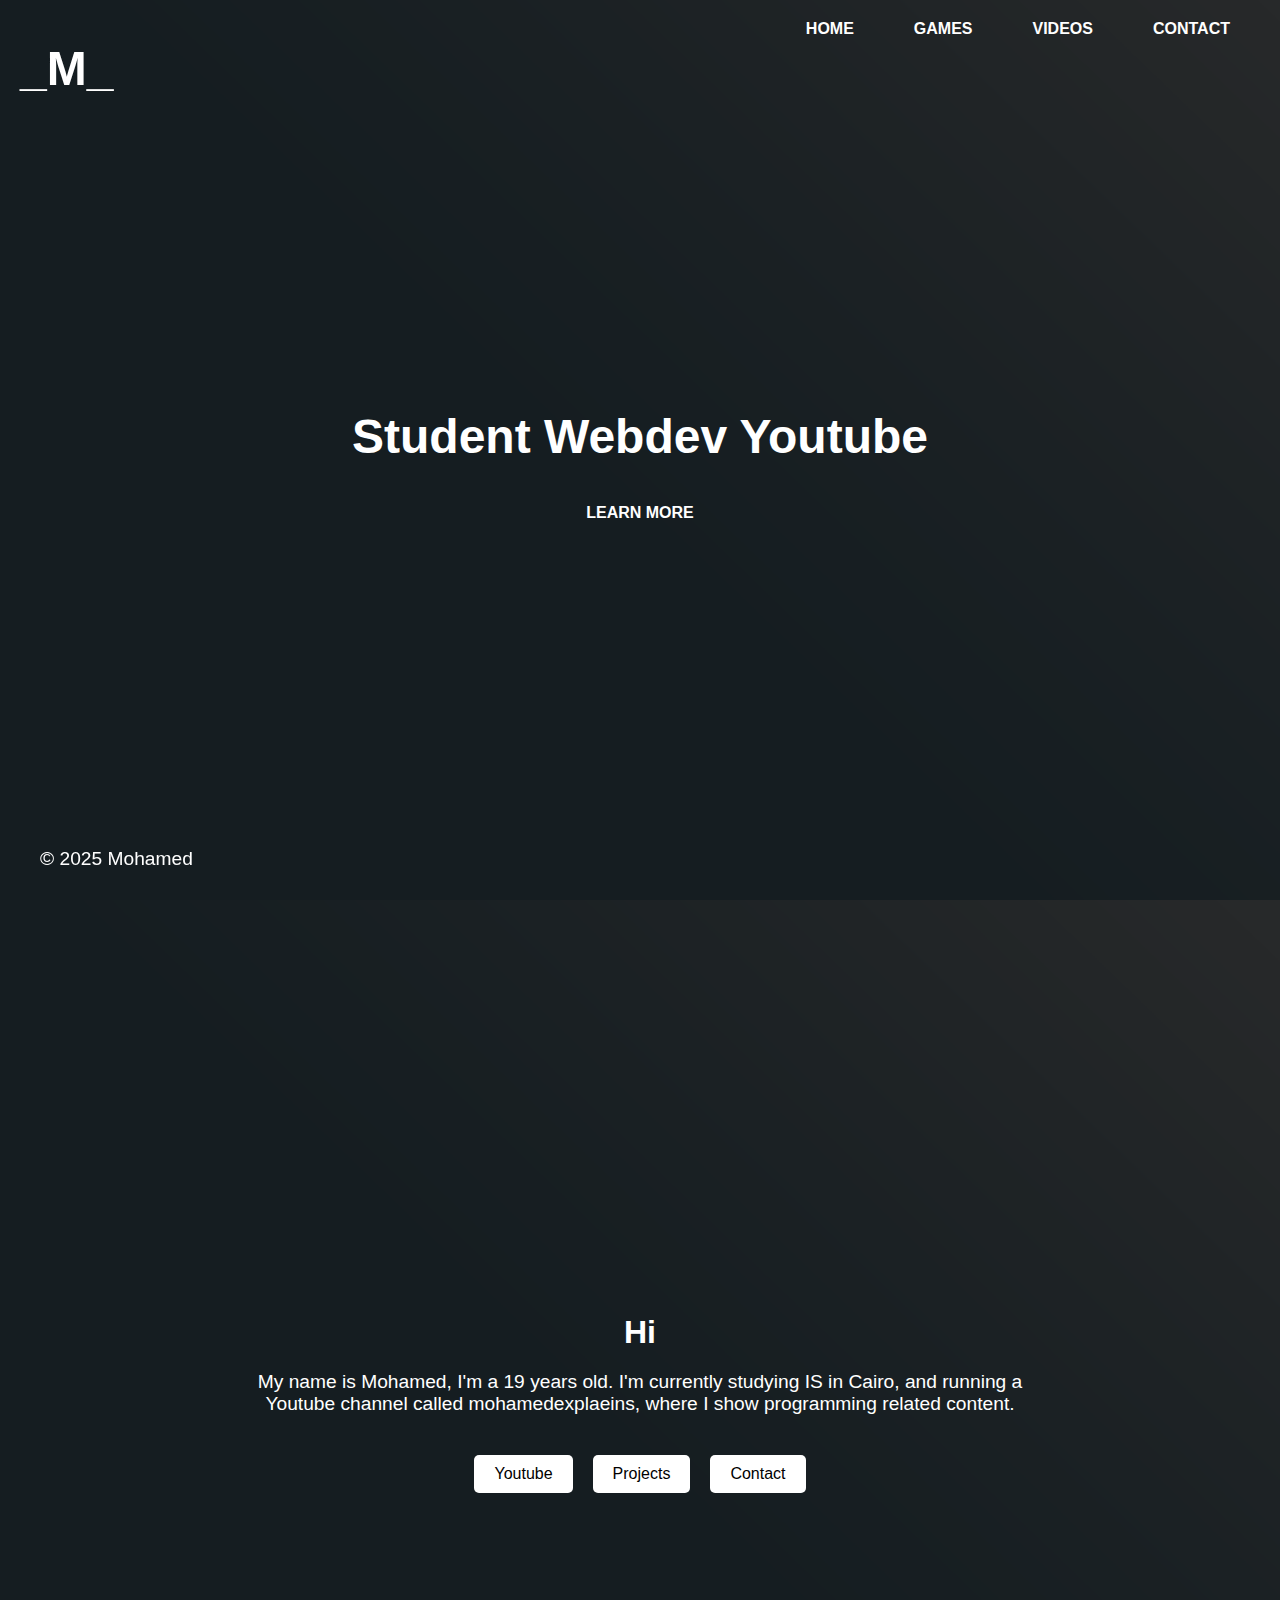
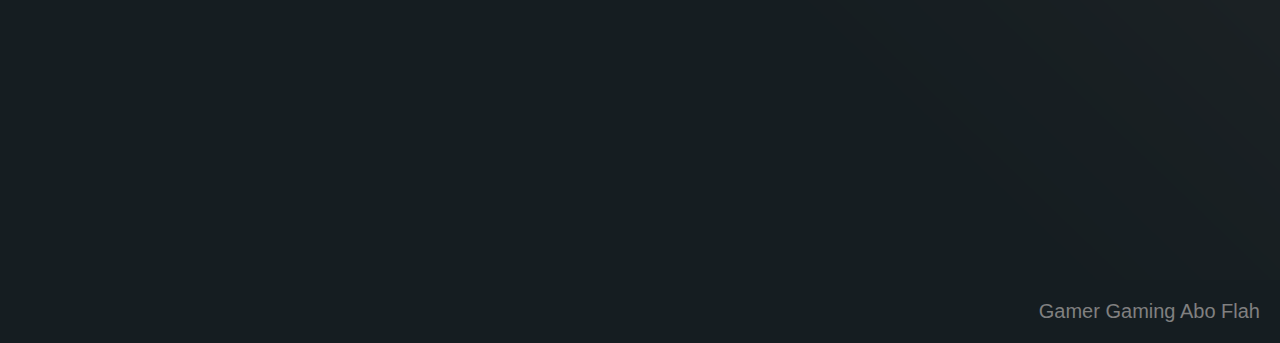
==== index.html @ 3506e312 "Add files via upload" ====
<!DOCTYPE html>
<html lang="en">
<head>
    <meta charset="UTF-8">
    <meta name="viewport" content="width=device-width, initial-scale=1.0">
    <title>Mohamed</title>
    <link rel="stylesheet" href="styles.css">
</head>
<body>
    <header>
        <nav>
            <ul>
                <li><a href="index.html">HOME</a></li>
                <li><a href="games.html">GAMES</a></li>
                <li><a href="videos.html">VIDEOS</a></li>
                <li><a href="contact.html">CONTACT</a></li>
            </ul>
        </nav>
        <div class="header-content">
            <h1>Student Webdev Youtube</h1>
            <a href="#learn-more" class="learn-more-btn">Learn more</a>
        </div>

        <div class="site-title">
            <h2>_M_</h2>
        </div>
    </header>


    <section id="learn-more" class="learn-more-section">
        <p>Hi!</p>
    </section>
    <section id="new-page" class="new-page-section">
        <div class="new-page-content">
            <h2>Hi</h2>
            <p>My name is Mohamed, I'm a 19 years old.
        I'm currently studying IS in Cairo,
        and running a Youtube channel called mohamedexplaeins, where I show
        programming related content.</p>

            <div class="buttons-container">
                <a href="games.html" class="btn">Youtube</a>
                <a href="videos.html" class="btn">Projects</a>
                <a href="contact.html" class="btn">Contact</a>
            </div>
        </div>
    </section>

    <footer>
        Gamer Gaming Abo Flah
    </footer>

    <div class="fixed-copyright">
        © 2025 Mohamed
    </div>

    <script src="script.js"></script>
</body>
</html>
---- styles.css ----
html {
    scroll-behavior: smooth;
}

body {
    background: #151D21;
    color: white;
    font-family: Helvetica Neue, Helvetica, Arial, sans-serif;
    margin: 0;
    padding: 0;
    display: flex;
    flex-direction: column;
    min-height: 100vh;
    scroll-behavior: smooth; /* Smooth scrolling */
}

header {
    background-color: black;
    padding: 0;
    background-image: url('images/tt.png');
    background-position: center;
    background-size: cover;
    height: 100vh; /* Full screen */
    text-align: center;
    position: relative;
}

/* Navigation and header content */
nav ul {
    display: flex;
    justify-content: flex-end; /* Align nav items to the right */
    padding: 0;
    list-style: none;
    margin: 0;
    position: absolute;
    top: 20px; /* Move nav to the top */
    right: 20px; /* Align nav to the right */
}

nav li {
    display: inline-block;
    margin: 0 15px; /* Add spacing between nav items */
}

nav a {
    color: white;
    text-decoration: none;
    text-transform: uppercase;
    font-weight: bold;
    padding: 10px 15px; /* Add padding for button effect */
    border-radius: 5px; /* Rounded corners for buttons */
    transition: all 0.3s ease; /* Smooth hover effect */
    transition: 0.7s ease;
}

nav a:hover {
    background-color: white;
    color: black;
}

.site-title {
    position: absolute;

    position: fixed;
    bottom: 10px; /* Keep it at the bottom */
    left: 10px; /* Keep it on the left */
    
    top: 1px; /* Distance from the top */
    left: 20px; /* Distance from the left */
    color: white;
    font-size: 2rem;
    font-weight: bold;
}

.header-content {
    position: absolute;
    top: 50%; /* Center vertically */
    left: 50%; /* Center horizontally */
    transform: translate(-50%, -50%); /* Adjust position to be perfectly centered */
    color: white;
    text-align: center;
}

.header-content h1 {
    font-size: 3rem;
    margin-bottom: 40px; /* Increased margin to add more space */
}

.learn-more-btn {
    color: white;
    text-decoration: none;
    text-transform: uppercase;
    font-weight: bold;
    padding: 10px 15px; /* Add padding for button effect */
    border-radius: 5px; /* Rounded corners for buttons */
    transition: all 0.10s ease; /* Smooth hover effect */
    transition: 0.7s ease;
}

.learn-more-btn:hover {
    background-color: rgb(255, 255, 255);
    color: black;
}

/* Fixed copyright */
.fixed-copyright {
    position: fixed;
    bottom: 20px; /* Keep it at the bottom */
    left: 20px; /* Keep it on the left */
    color: white;
    font-size: 1.2rem;
    z-index: 1000; /* Make sure it stays on top */
    padding: 10px 20px;
    border-radius: 5px;
}

/* Learn More section */
.learn-more-section {
    background: white;
    color: black;
    padding: 20px;
    text-align: center;
    display: none; /* Initially hidden */
}

/* New page section (appears after scrolling) */
.new-page-section {
    display: none; /* Initially hidden */
    background-image: url('images/tt.png'); /* Same background image as the header */
    background-position: center;
    background-size: cover;
    color: white;
    text-align: center;
    padding: 40px 20px;
    height: 100vh; /* Full screen */
    display: flex;
    justify-content: center;
    align-items: center;
}

/* Content in the middle of the new page */
.new-page-content {
    text-align: center;
    max-width: 800px;
    margin: 0 auto;
}

.new-page-content h2 {
    font-size: 2rem;
    margin-bottom: 20px;
}

.new-page-content p {
    font-size: 1.2rem;
    margin-bottom: 40px;
}

/* Buttons in the new page */
.buttons-container {
    display: flex;
    justify-content: center;
    gap: 20px;
}

.btn {
    padding: 10px 20px;
    background-color: white;
    color: black;
    text-decoration: none;
    border-radius: 5px;
    font-size: 1rem;
    transition: all 0.3s ease;
}

.btn:hover {
    background-color: #ccc;
}

footer {
    background: #151D21;
    color: gray;
    font-size: 20px;
    text-align: right;
    padding: 20px 20px;
    margin-top: auto;
}

/* Move Contact Information to the middle of the screen */
.header-contact-info {
    position: absolute;
    top: 50%; /* Center vertically */
    left: 50%; /* Center horizontally */
    transform: translate(-50%, -50%); /* Adjust position to be perfectly centered */
    color: white;
    text-align: center;
    max-width: 80%;
    font-size: 1.2rem;
    font-family: 'Roboto Thin';
    line-height: 36px;
    text-align: left;
    display: inline-flex;
    flex-direction: column;
    align-items: center;
    margin: 50px;
}

/* Mobile styles */
@media screen and (max-width: 1140px) {
    section div {
        font-family: 'Roboto Thin';
        font-size: 24px;
        line-height: 36px;
        text-align: left;
        display: inline-flex;
        flex-direction: column;
        align-items: center;
        margin: 50px;
    }

    .header-contact-info {
        font-size: 1.1rem;
        max-width: 90%;
    }


}
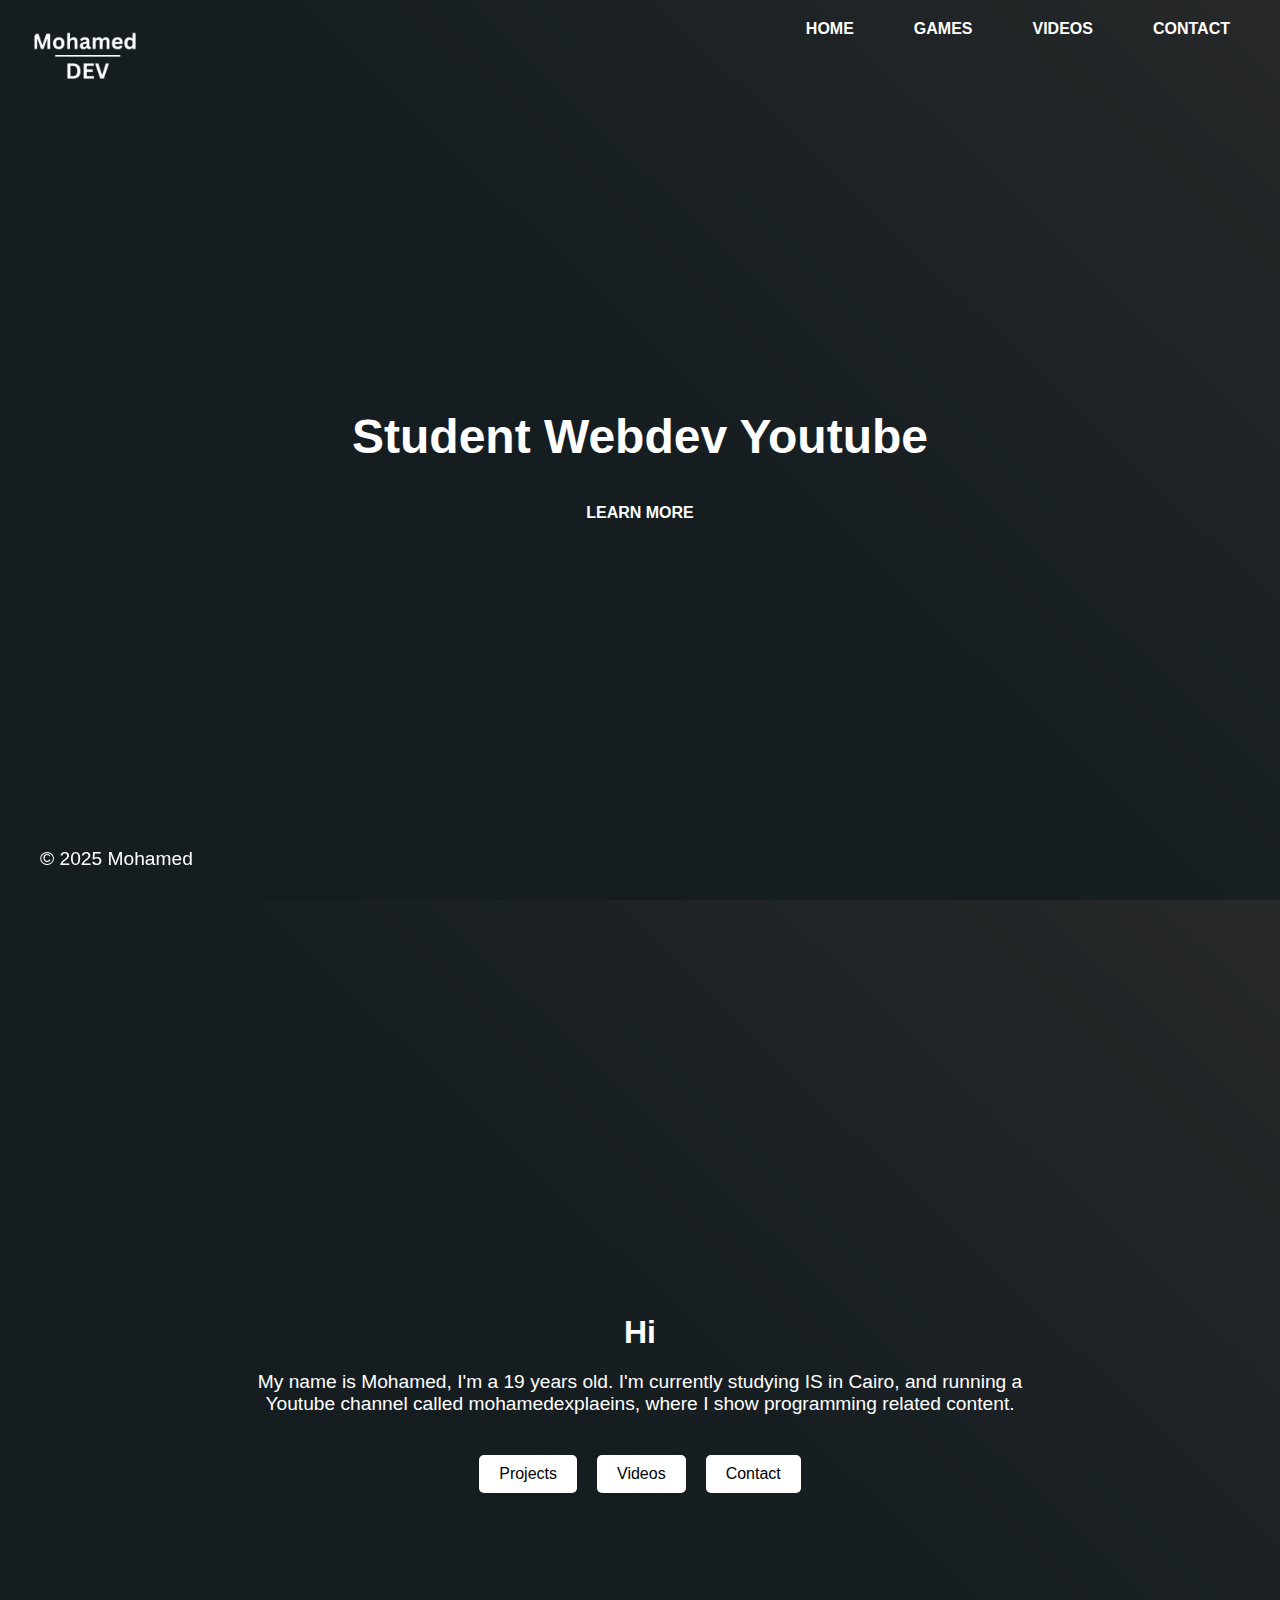
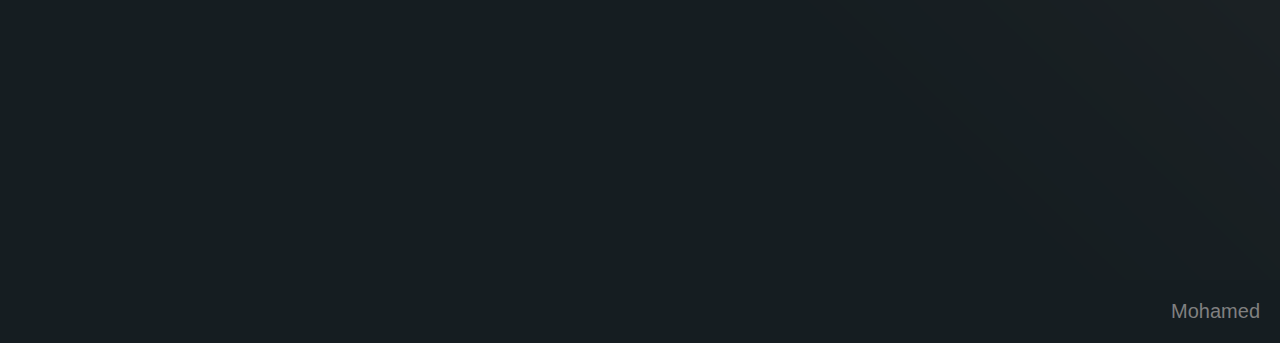
==== commit a3be7e9b: "Add files via upload" ====
--- a/index.html
+++ b/index.html
@@ -5,7 +5,10 @@
     <meta name="viewport" content="width=device-width, initial-scale=1.0">
     <title>Mohamed</title>
     <link rel="stylesheet" href="styles.css">
+    <link rel="icon" href="favicon.ico" type="image/x-icon">
+
 </head>
+
 <body>
     <header>
         <nav>
@@ -21,12 +24,13 @@
             <a href="#learn-more" class="learn-more-btn">Learn more</a>
         </div>
 
-        <div class="site-title">
-            <h2>_M_</h2>
-        </div>
+ <div class="site-title">
+
+    <img src="images/logo.png" alt="Logo" style="width: 200px; height: auto;">
+
+ </div>
+
     </header>
-
-
     <section id="learn-more" class="learn-more-section">
         <p>Hi!</p>
     </section>
@@ -39,15 +43,15 @@
         programming related content.</p>
 
             <div class="buttons-container">
-                <a href="games.html" class="btn">Youtube</a>
-                <a href="videos.html" class="btn">Projects</a>
+                <a href="games.html" class="btn">Projects</a>
+                <a href="videos.html" class="btn">Videos</a>
                 <a href="contact.html" class="btn">Contact</a>
             </div>
         </div>
     </section>
 
     <footer>
-        Gamer Gaming Abo Flah
+        Mohamed
     </footer>
 
     <div class="fixed-copyright">
--- a/styles.css
+++ b/styles.css
@@ -59,18 +59,15 @@
 }
 
 .site-title {
-    position: absolute;
-
-    position: fixed;
-    bottom: 10px; /* Keep it at the bottom */
-    left: 10px; /* Keep it on the left */
-    
-    top: 1px; /* Distance from the top */
-    left: 20px; /* Distance from the left */
+    position: absolute; /* Prevents it from moving while scrolling */
+    top: -45px; /* Move slightly down */
+    left: -10px; /* Move further to the right */
     color: white;
     font-size: 2rem;
     font-weight: bold;
 }
+
+
 
 .header-content {
     position: absolute;
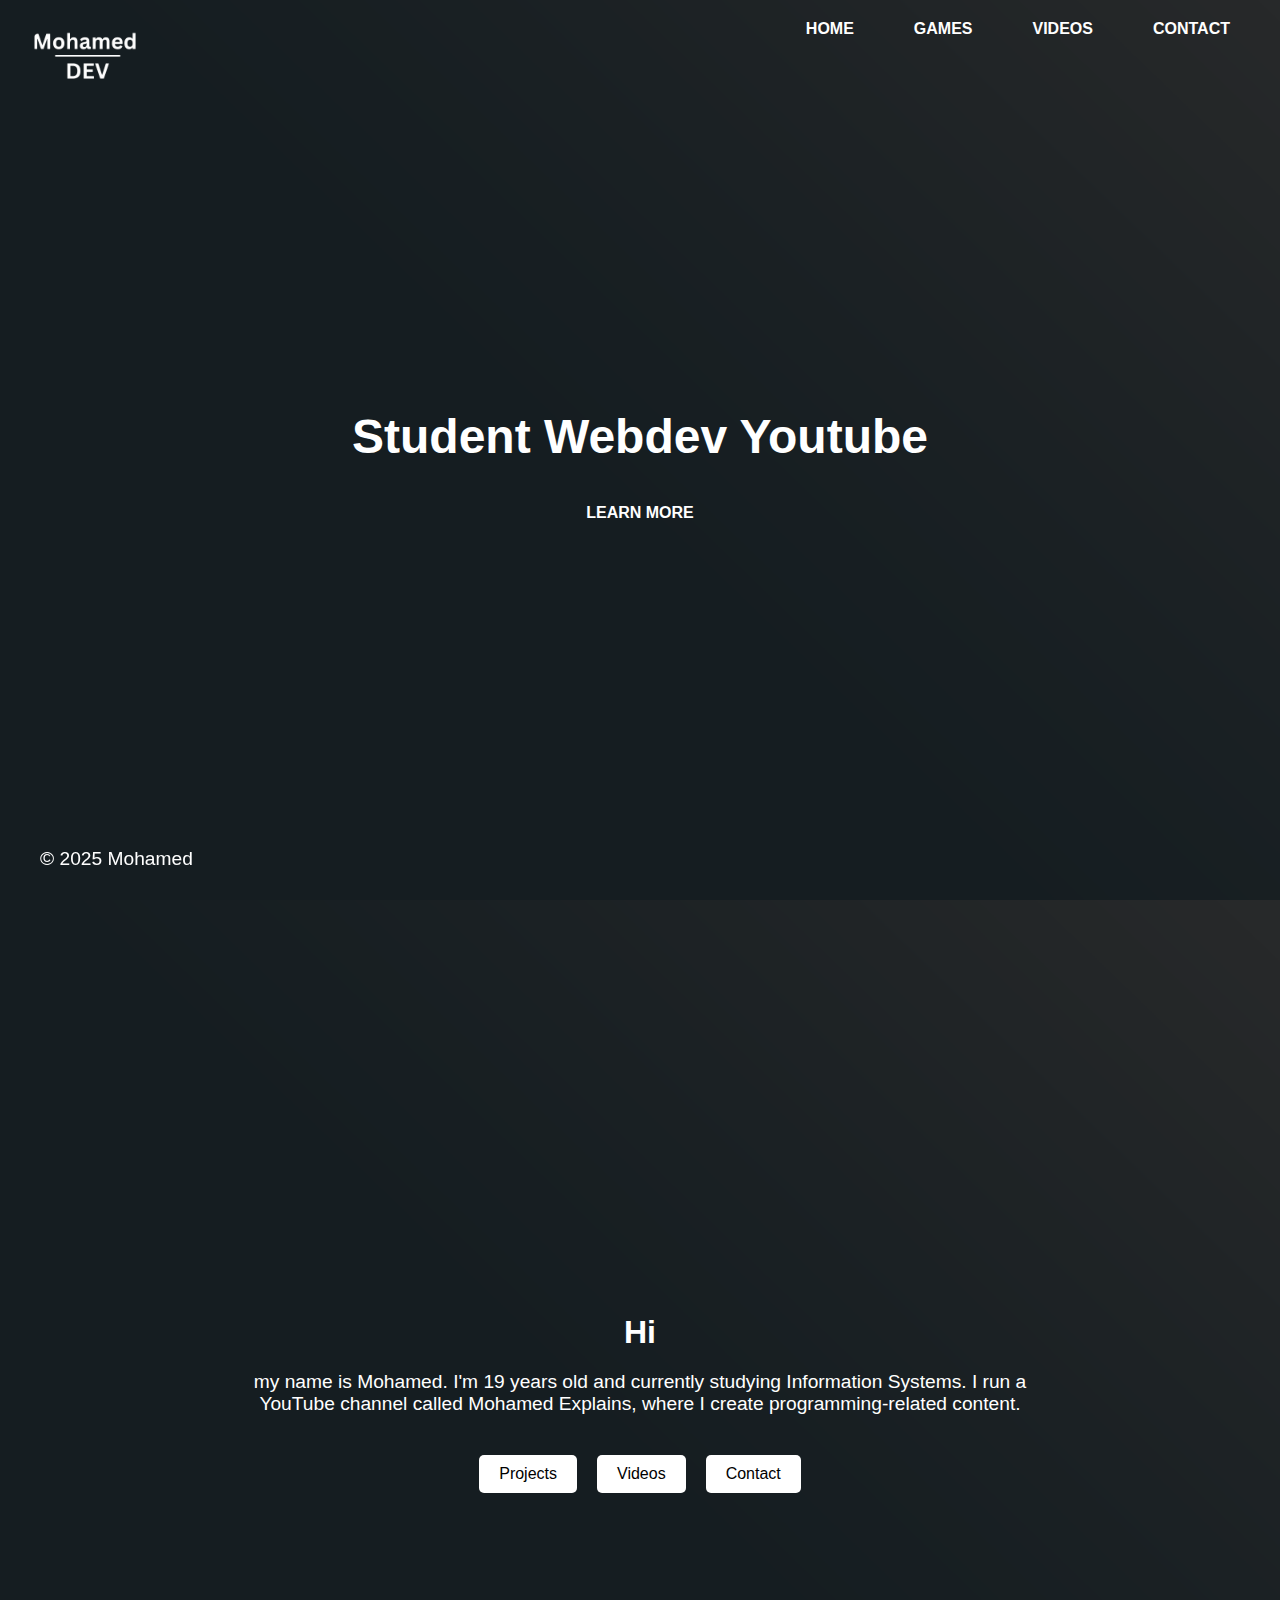
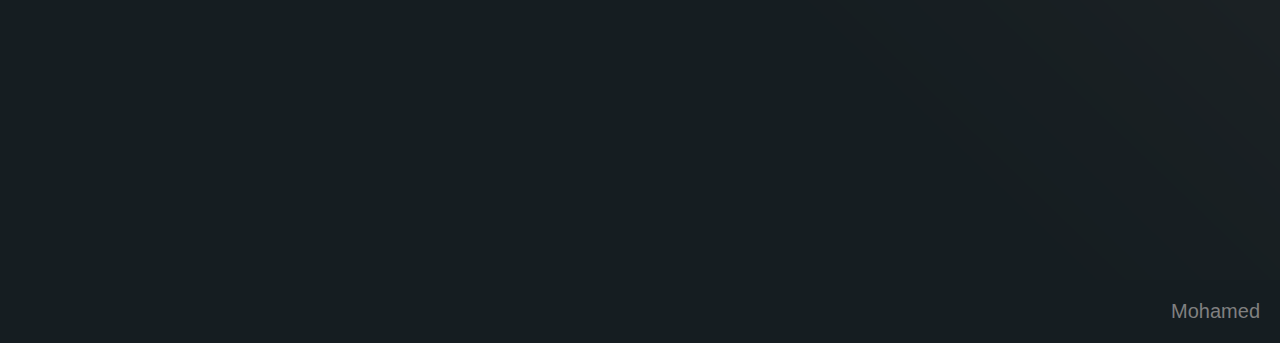
==== commit 2619253b: "Update index.html" ====
--- a/index.html
+++ b/index.html
@@ -37,10 +37,7 @@
     <section id="new-page" class="new-page-section">
         <div class="new-page-content">
             <h2>Hi</h2>
-            <p>My name is Mohamed, I'm a 19 years old.
-        I'm currently studying IS in Cairo,
-        and running a Youtube channel called mohamedexplaeins, where I show
-        programming related content.</p>
+            <p>my name is Mohamed. I'm 19 years old and currently studying Information Systems. I run a YouTube channel called Mohamed Explains, where I create programming-related content.</p>
 
             <div class="buttons-container">
                 <a href="games.html" class="btn">Projects</a>
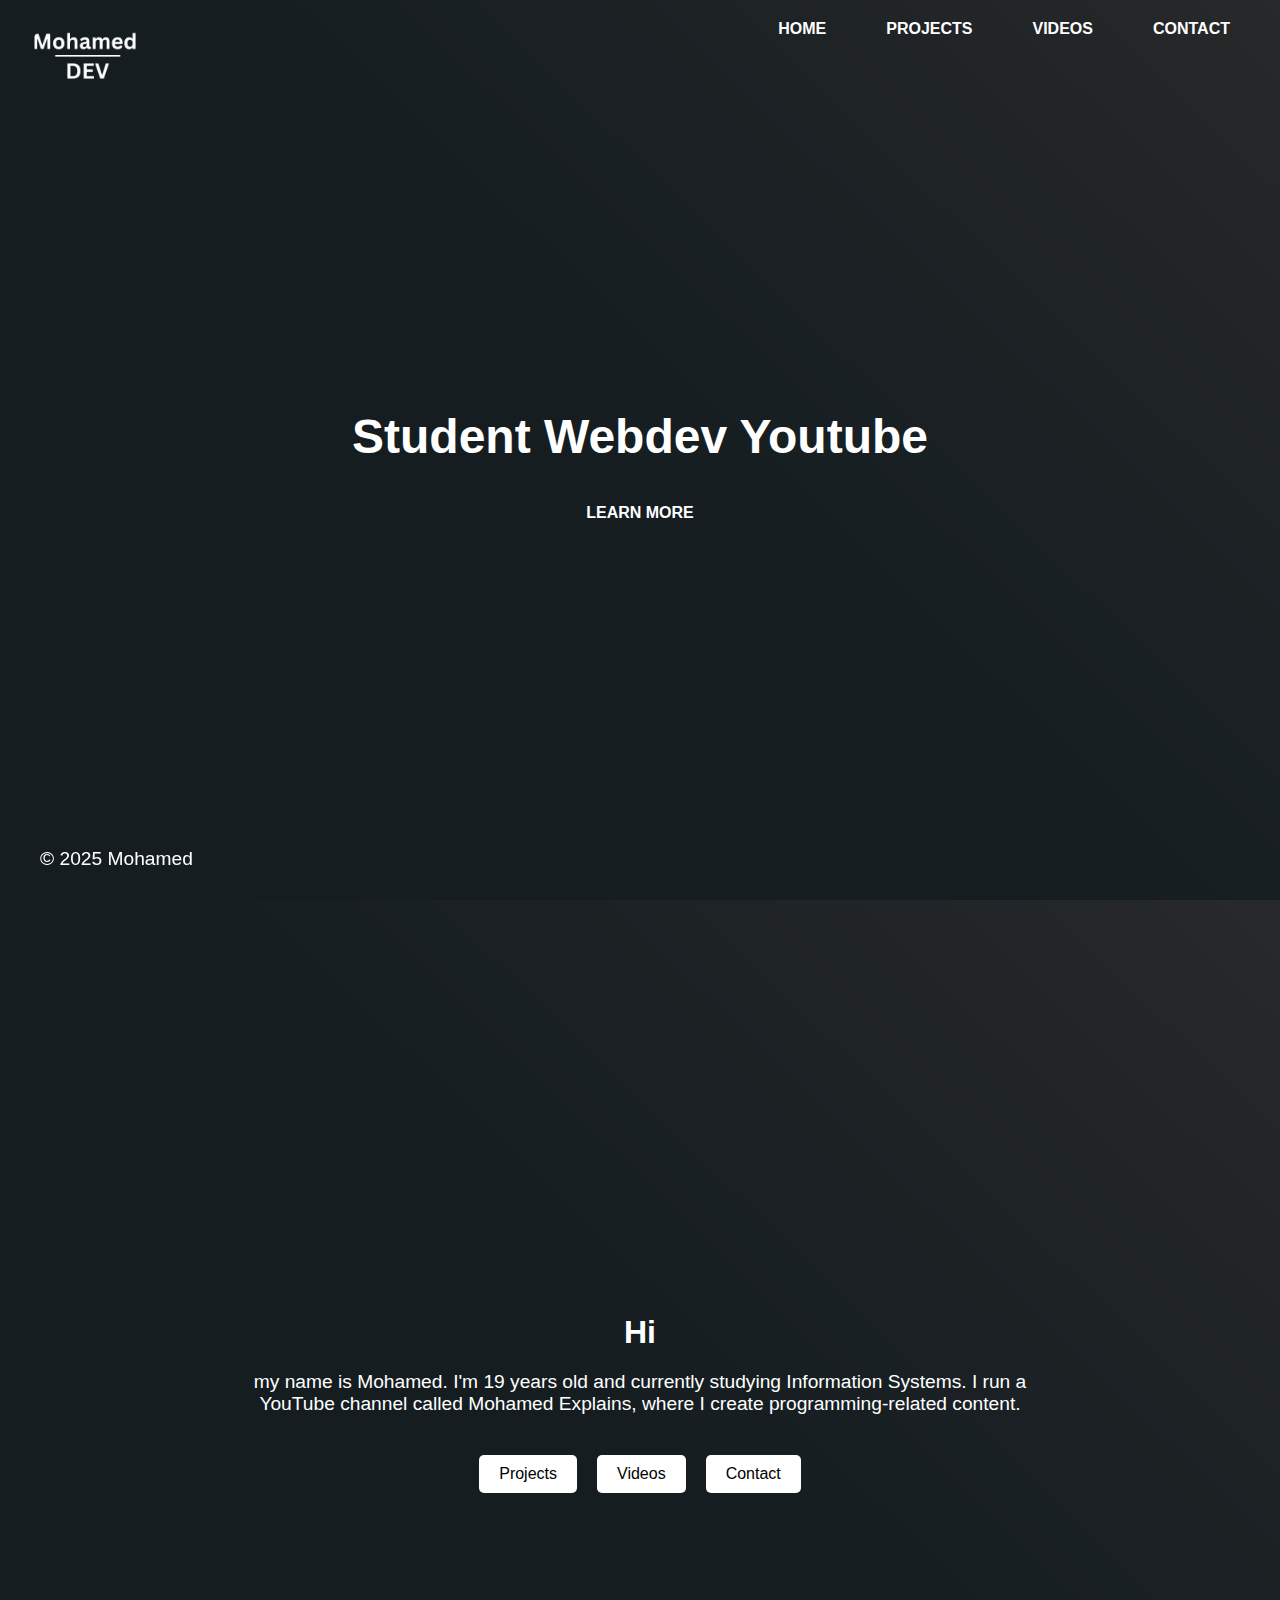
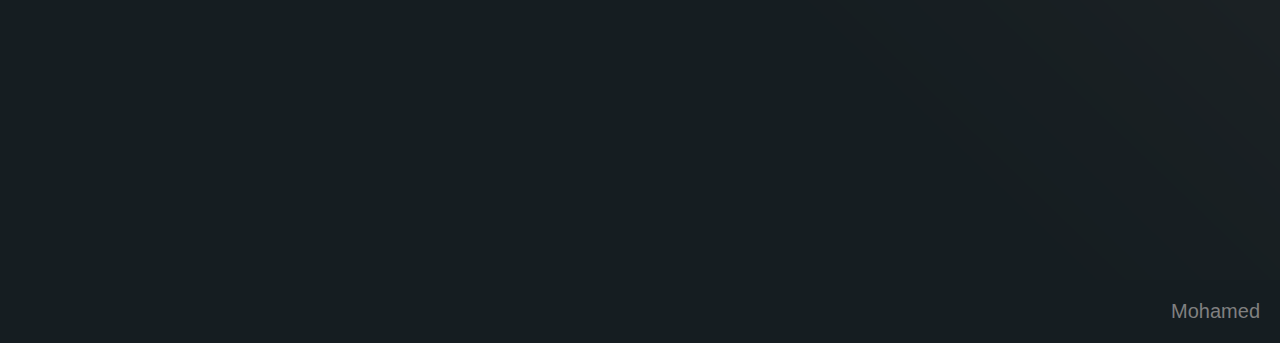
==== commit d5bc8b1f: "Update index.html" ====
--- a/index.html
+++ b/index.html
@@ -14,7 +14,7 @@
         <nav>
             <ul>
                 <li><a href="index.html">HOME</a></li>
-                <li><a href="games.html">GAMES</a></li>
+                <li><a href="games.html">Projects</a></li>
                 <li><a href="videos.html">VIDEOS</a></li>
                 <li><a href="contact.html">CONTACT</a></li>
             </ul>
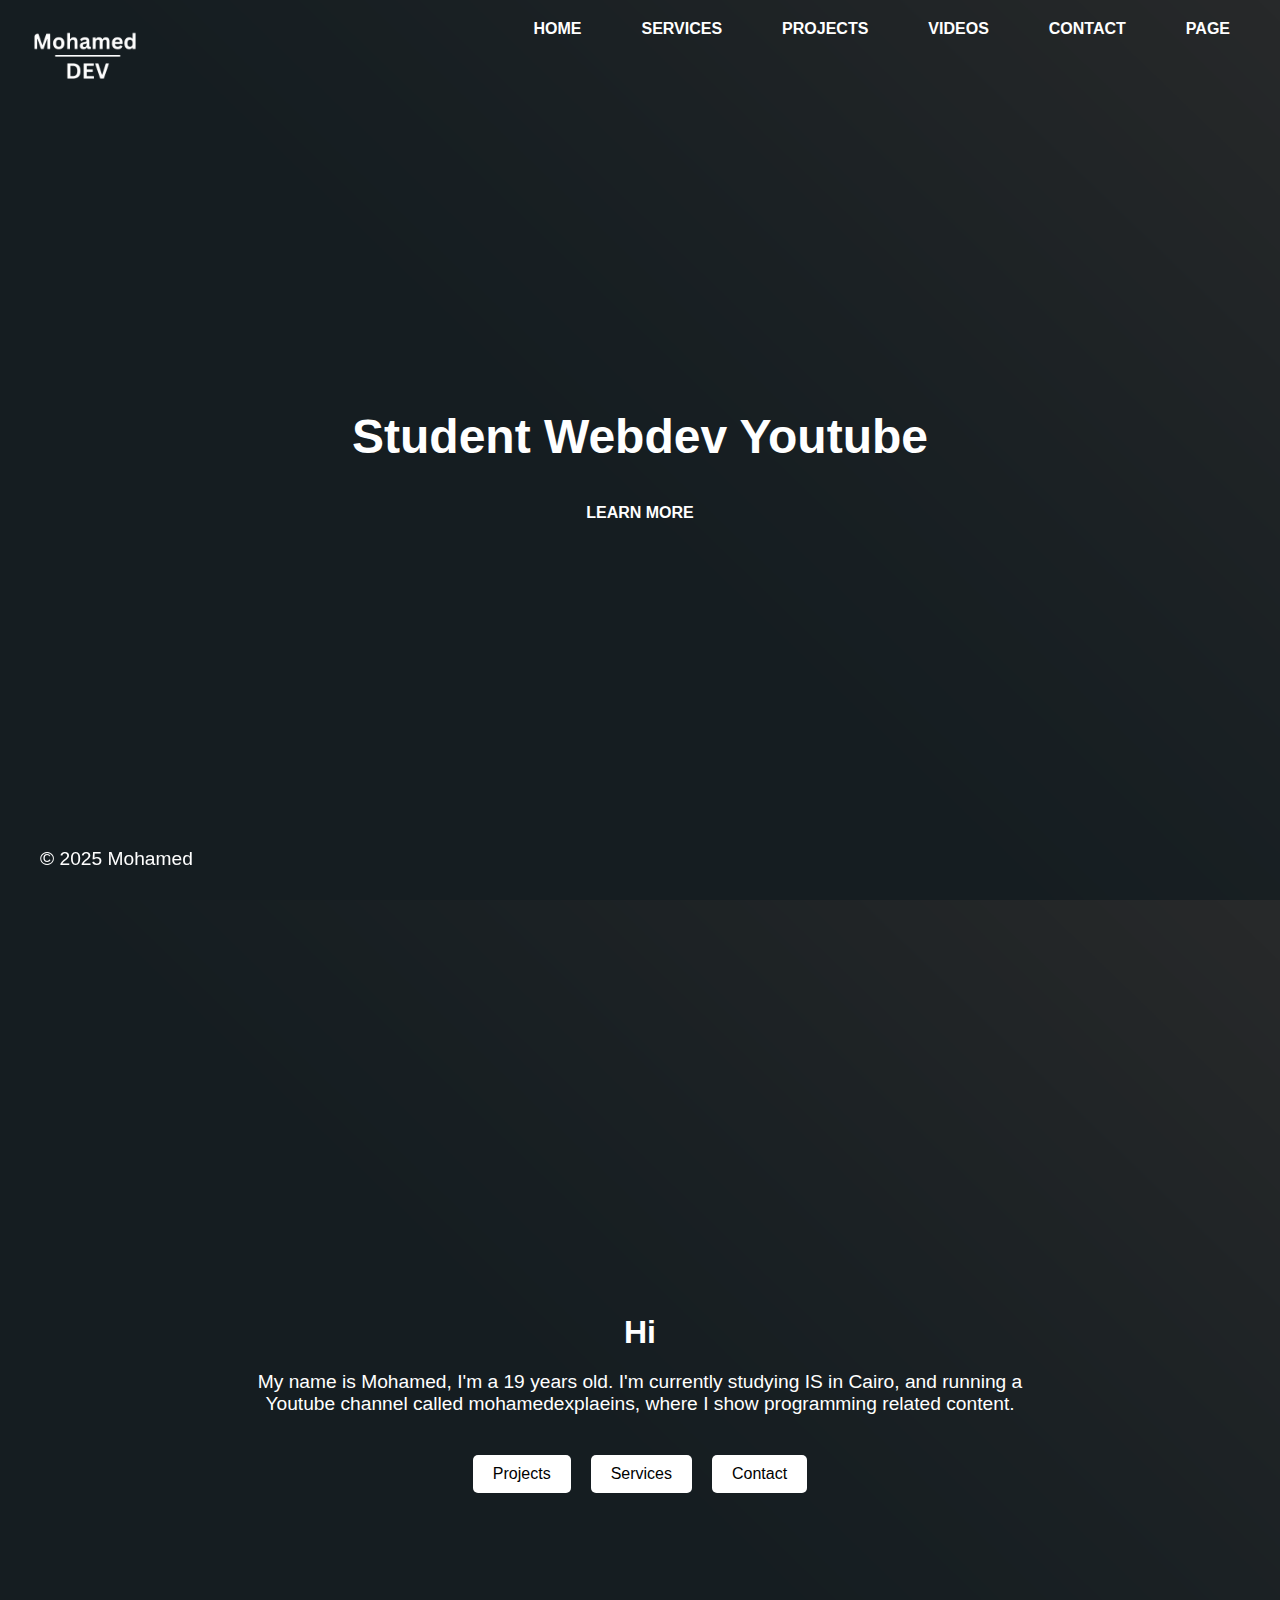
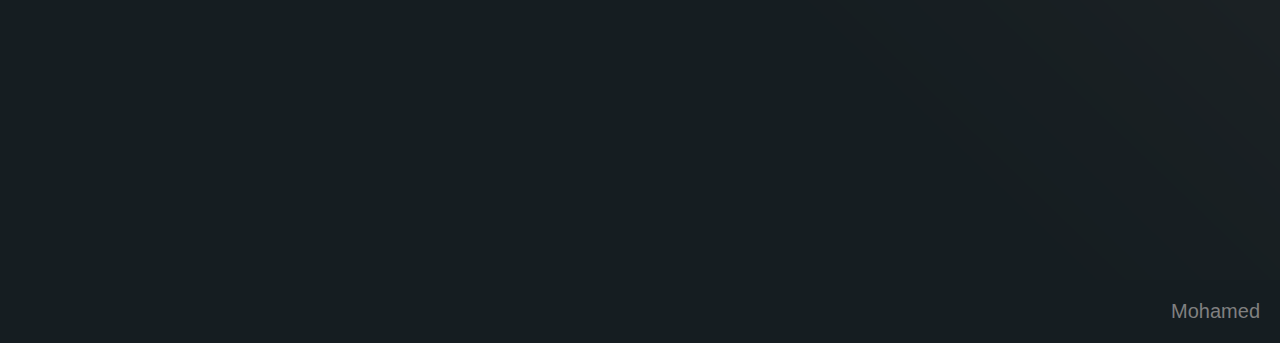
==== commit 4ad211c8: "Update index.html" ====
--- a/index.html
+++ b/index.html
@@ -14,9 +14,11 @@
         <nav>
             <ul>
                 <li><a href="index.html">HOME</a></li>
+                <li><a href="services.html">services</a></li>
                 <li><a href="games.html">Projects</a></li>
                 <li><a href="videos.html">VIDEOS</a></li>
                 <li><a href="contact.html">CONTACT</a></li>
+                <li><a href="locations.html">Page</a></li>
             </ul>
         </nav>
         <div class="header-content">
@@ -37,11 +39,14 @@
     <section id="new-page" class="new-page-section">
         <div class="new-page-content">
             <h2>Hi</h2>
-            <p>my name is Mohamed. I'm 19 years old and currently studying Information Systems. I run a YouTube channel called Mohamed Explains, where I create programming-related content.</p>
+            <p>My name is Mohamed, I'm a 19 years old.
+        I'm currently studying IS in Cairo,
+        and running a Youtube channel called mohamedexplaeins, where I show
+        programming related content.</p>
 
             <div class="buttons-container">
                 <a href="games.html" class="btn">Projects</a>
-                <a href="videos.html" class="btn">Videos</a>
+                <a href="services.html" class="btn">Services</a>
                 <a href="contact.html" class="btn">Contact</a>
             </div>
         </div>
